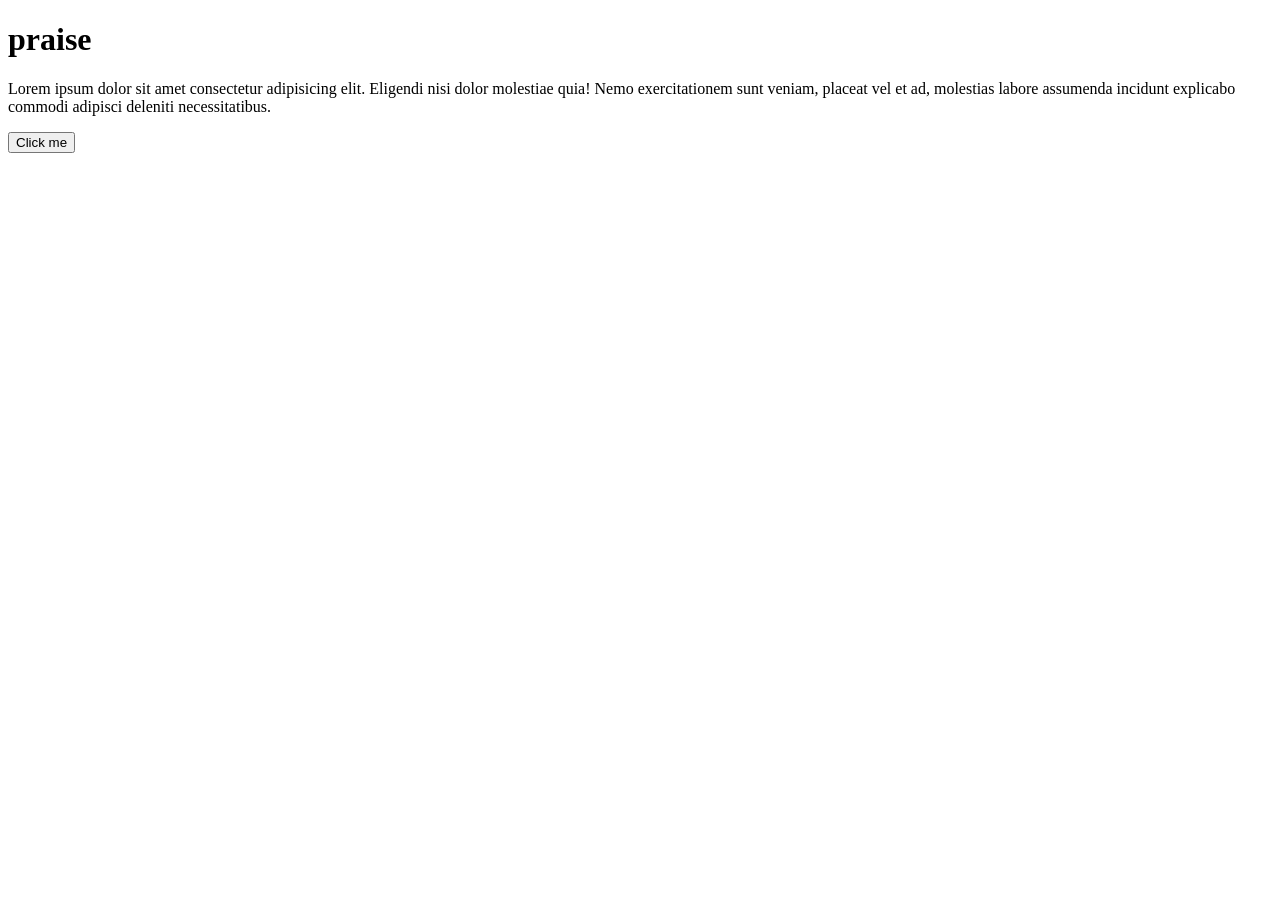
==== test.html @ 8ce6a0e3 "initial commit" ====
<!DOCTYPE html>
<html lang="en">
<head>
    <meta charset="UTF-8">
    <meta name="viewport" content="width=div, initial-scale=1.0">
    <title>Document</title>
</head>
<body>
    <div>
        <h1>praise</h1>
        <p>
            Lorem ipsum dolor sit amet consectetur adipisicing elit. Eligendi nisi dolor molestiae quia! Nemo exercitationem sunt veniam, placeat vel et ad, molestias labore assumenda incidunt explicabo commodi adipisci deleniti necessitatibus.
        </p>
        <button>Click me</button>
    </div>
</body>
</html>
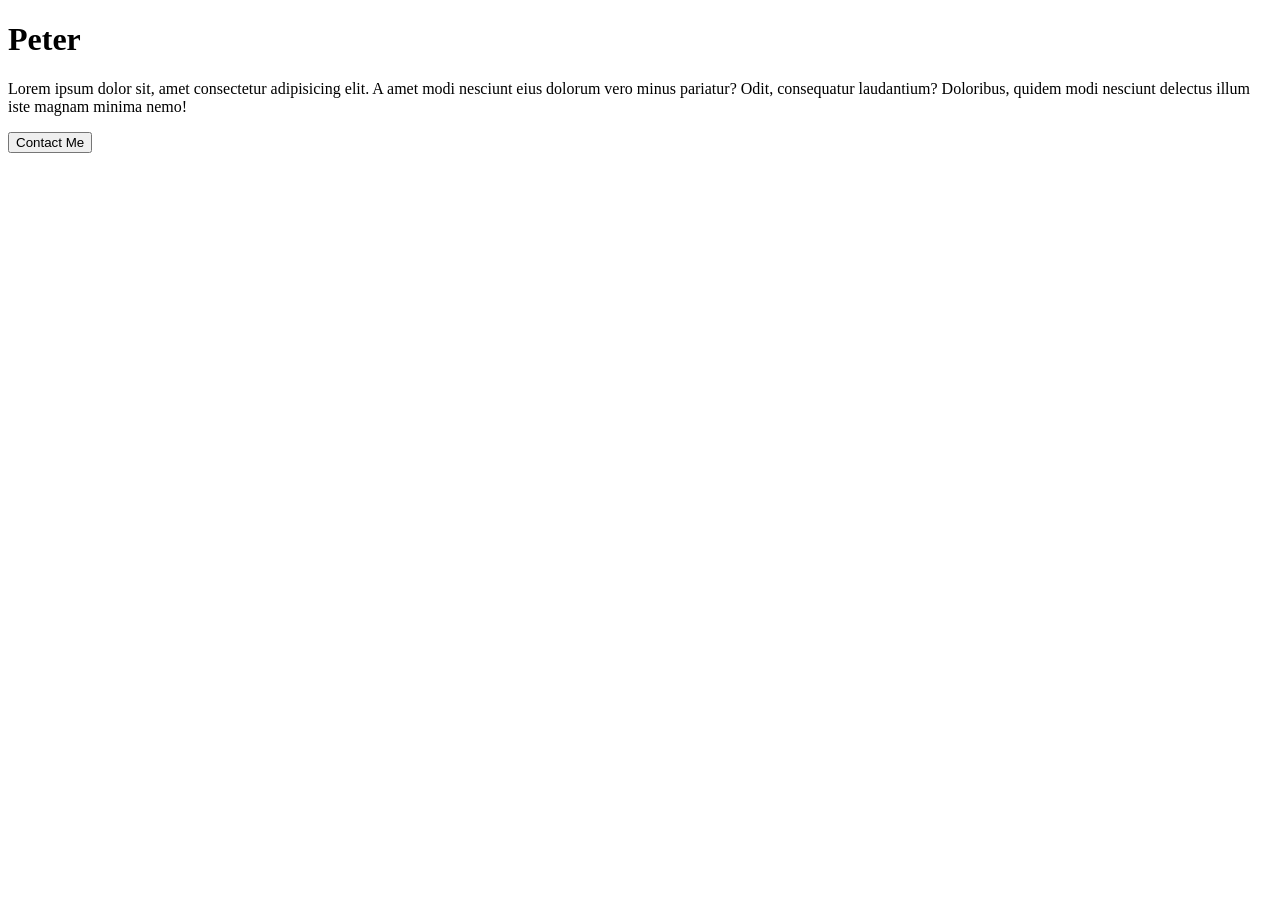
==== commit b2fc2806: "first commit" ====
--- a/test.html
+++ b/test.html
@@ -2,16 +2,17 @@
 <html lang="en">
 <head>
     <meta charset="UTF-8">
-    <meta name="viewport" content="width=div, initial-scale=1.0">
+    <meta name="viewport" content="width=device-width, initial-scale=1.0">
     <title>Document</title>
 </head>
 <body>
     <div>
-        <h1>praise</h1>
+        <h1>Peter</h1>
         <p>
-            Lorem ipsum dolor sit amet consectetur adipisicing elit. Eligendi nisi dolor molestiae quia! Nemo exercitationem sunt veniam, placeat vel et ad, molestias labore assumenda incidunt explicabo commodi adipisci deleniti necessitatibus.
+            Lorem ipsum dolor sit, amet consectetur adipisicing elit. A amet modi nesciunt eius dolorum vero minus pariatur? Odit, consequatur laudantium? Doloribus, quidem modi nesciunt delectus illum iste magnam minima nemo!
         </p>
-        <button>Click me</button>
+
+        <button>Contact Me</button>
     </div>
 </body>
 </html>
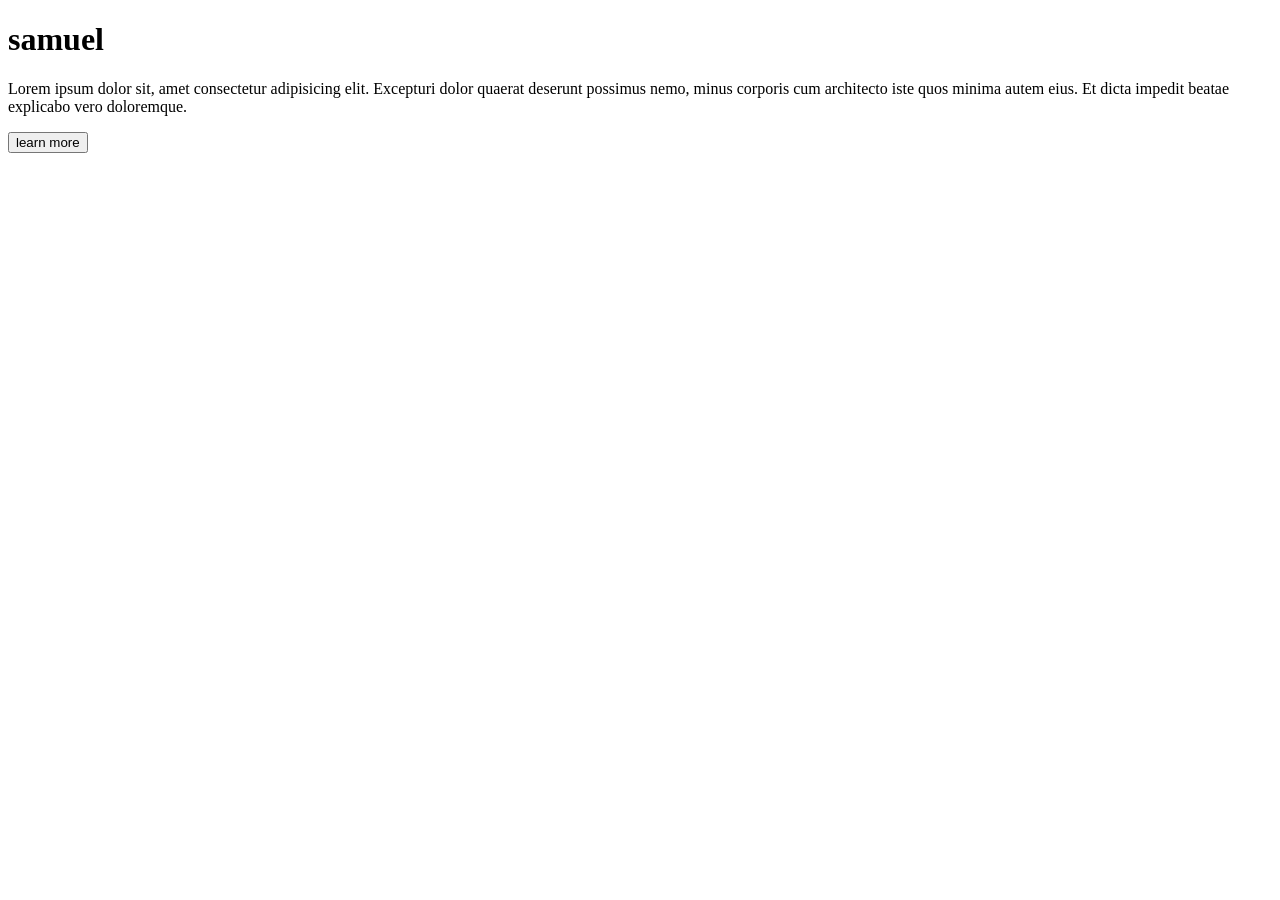
==== commit 80335c45: "samuel commit" ====
--- a/test.html
+++ b/test.html
@@ -7,12 +7,9 @@
 </head>
 <body>
     <div>
-        <h1>Peter</h1>
-        <p>
-            Lorem ipsum dolor sit, amet consectetur adipisicing elit. A amet modi nesciunt eius dolorum vero minus pariatur? Odit, consequatur laudantium? Doloribus, quidem modi nesciunt delectus illum iste magnam minima nemo!
-        </p>
-
-        <button>Contact Me</button>
+        <h1> samuel</h1>
+        <p> Lorem ipsum dolor sit, amet consectetur adipisicing elit. Excepturi dolor quaerat deserunt possimus nemo, minus corporis cum architecto iste quos minima autem eius. Et dicta impedit beatae explicabo vero doloremque.</p>
+        <button> learn more</button>
     </div>
 </body>
 </html>
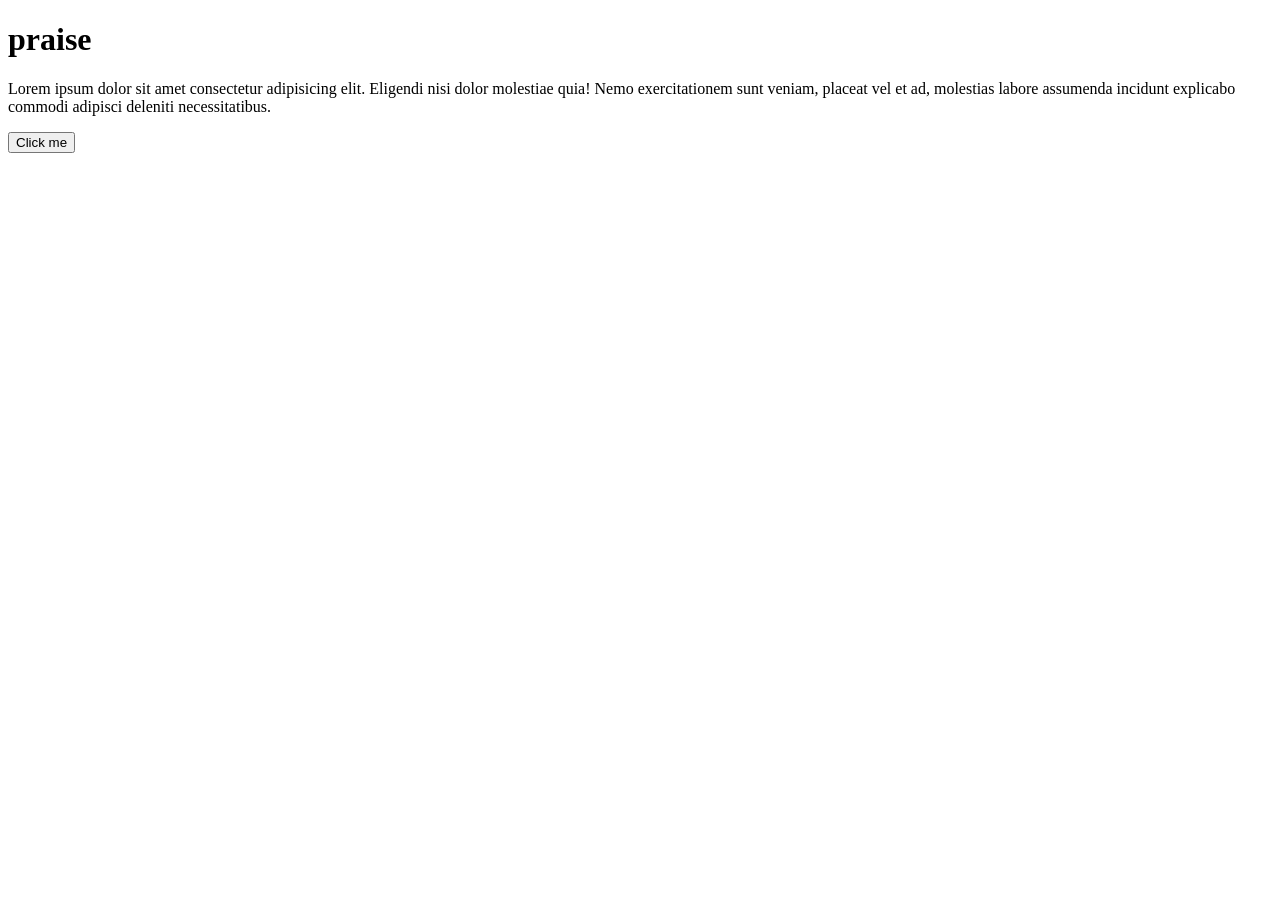
==== commit 56003261: "Merge pull request #4 from Makindemajor/praise-branch initial commit" ====
--- a/test.html
+++ b/test.html
@@ -2,14 +2,16 @@
 <html lang="en">
 <head>
     <meta charset="UTF-8">
-    <meta name="viewport" content="width=device-width, initial-scale=1.0">
+    <meta name="viewport" content="width=div, initial-scale=1.0">
     <title>Document</title>
 </head>
 <body>
     <div>
-        <h1> samuel</h1>
-        <p> Lorem ipsum dolor sit, amet consectetur adipisicing elit. Excepturi dolor quaerat deserunt possimus nemo, minus corporis cum architecto iste quos minima autem eius. Et dicta impedit beatae explicabo vero doloremque.</p>
-        <button> learn more</button>
+        <h1>praise</h1>
+        <p>
+            Lorem ipsum dolor sit amet consectetur adipisicing elit. Eligendi nisi dolor molestiae quia! Nemo exercitationem sunt veniam, placeat vel et ad, molestias labore assumenda incidunt explicabo commodi adipisci deleniti necessitatibus.
+        </p>
+        <button>Click me</button>
     </div>
 </body>
 </html>
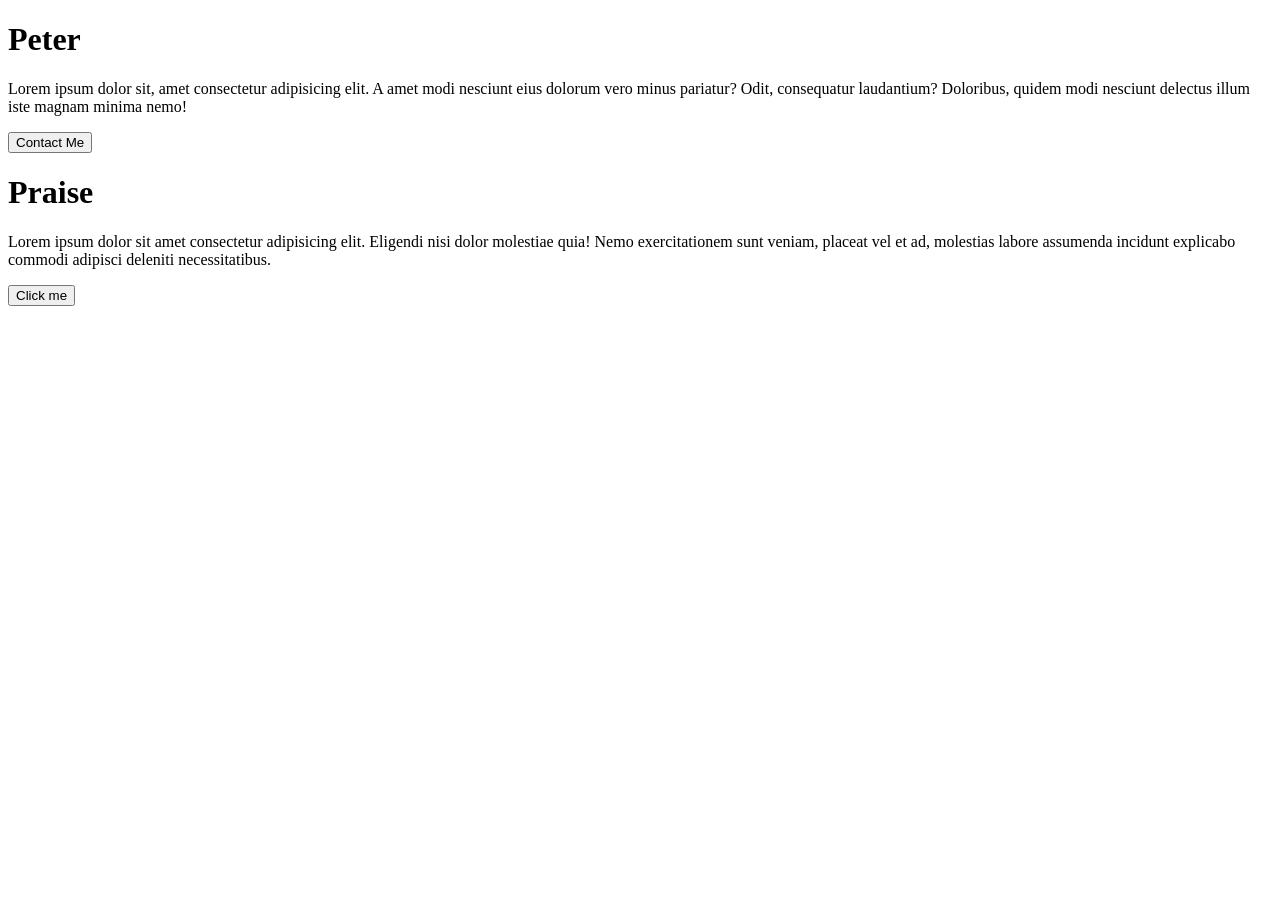
==== commit e5cadae0: "Merge branch 'main' into peter-branch" ====
--- a/test.html
+++ b/test.html
@@ -2,12 +2,18 @@
 <html lang="en">
 <head>
     <meta charset="UTF-8">
-    <meta name="viewport" content="width=div, initial-scale=1.0">
+    <meta name="viewport" content="width=device-width, initial-scale=1.0">
     <title>Document</title>
 </head>
 <body>
     <div>
-        <h1>praise</h1>
+        <h1>Peter</h1>
+        <p>
+            Lorem ipsum dolor sit, amet consectetur adipisicing elit. A amet modi nesciunt eius dolorum vero minus pariatur? Odit, consequatur laudantium? Doloribus, quidem modi nesciunt delectus illum iste magnam minima nemo!
+        </p>
+
+        <button>Contact Me</button>
+        <h1>Praise</h1>
         <p>
             Lorem ipsum dolor sit amet consectetur adipisicing elit. Eligendi nisi dolor molestiae quia! Nemo exercitationem sunt veniam, placeat vel et ad, molestias labore assumenda incidunt explicabo commodi adipisci deleniti necessitatibus.
         </p>
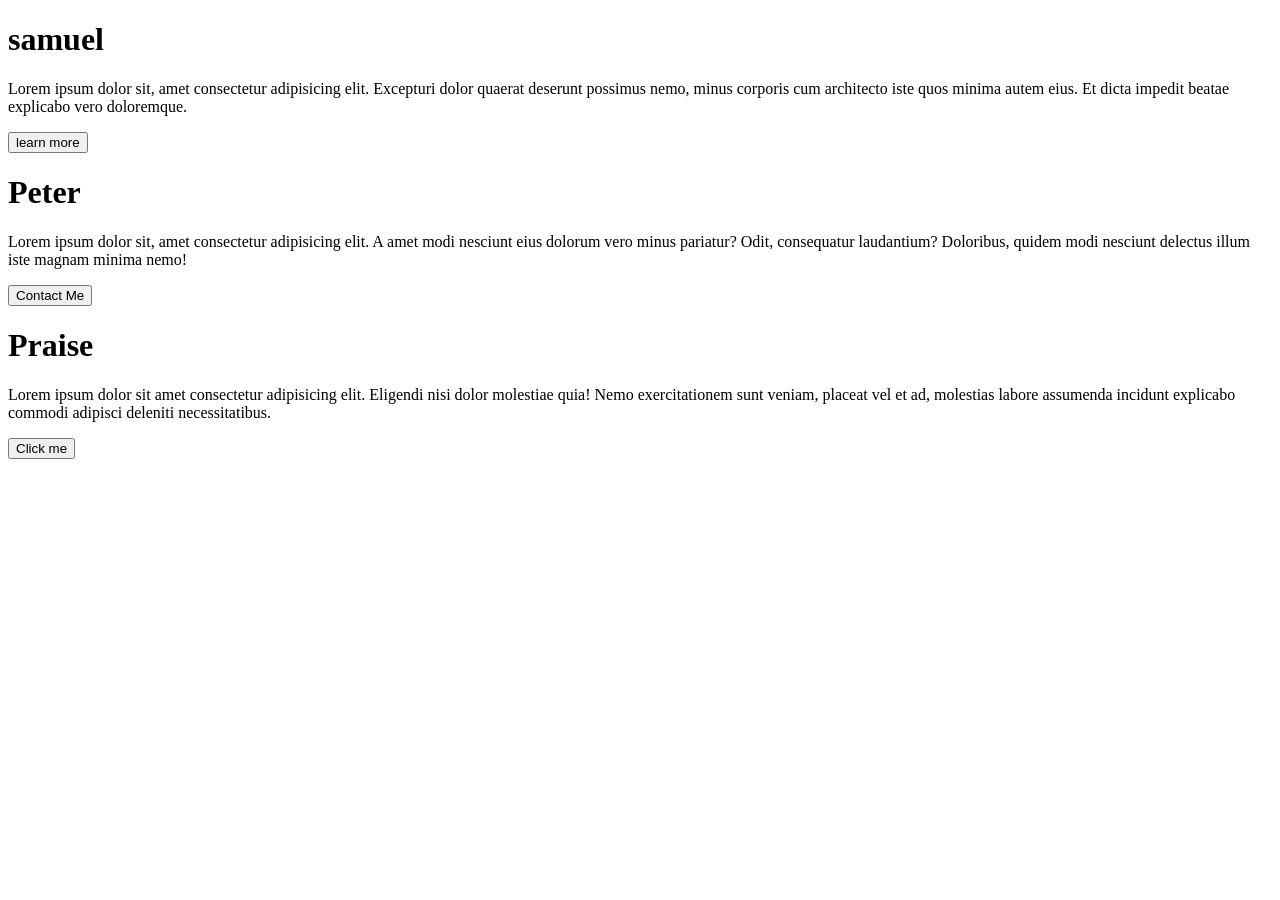
==== commit d91eb19f: "Merge branch 'main' of https://github.com/Makindemajor/BriQslab into samuel-branch" ====
--- a/test.html
+++ b/test.html
@@ -7,6 +7,9 @@
 </head>
 <body>
     <div>
+        <h1> samuel</h1>
+        <p> Lorem ipsum dolor sit, amet consectetur adipisicing elit. Excepturi dolor quaerat deserunt possimus nemo, minus corporis cum architecto iste quos minima autem eius. Et dicta impedit beatae explicabo vero doloremque.</p>
+        <button> learn more</button>
         <h1>Peter</h1>
         <p>
             Lorem ipsum dolor sit, amet consectetur adipisicing elit. A amet modi nesciunt eius dolorum vero minus pariatur? Odit, consequatur laudantium? Doloribus, quidem modi nesciunt delectus illum iste magnam minima nemo!
